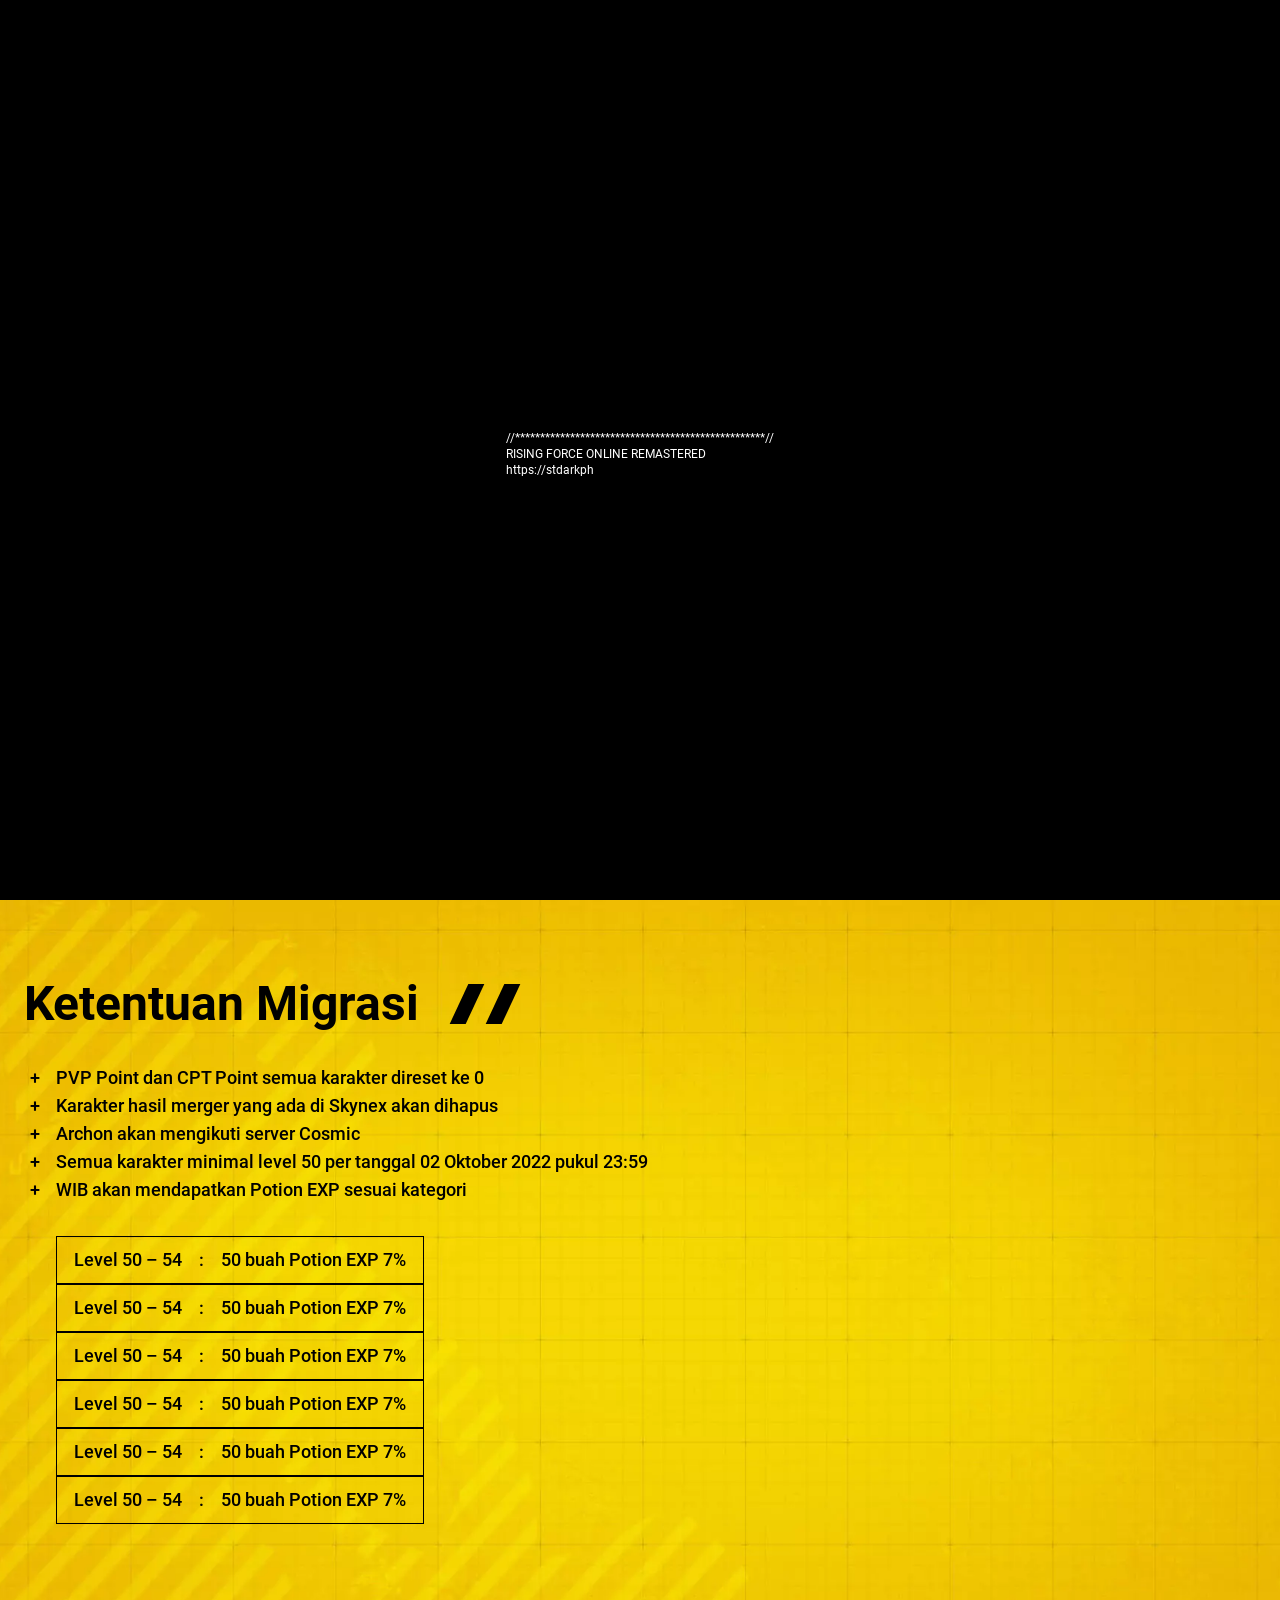
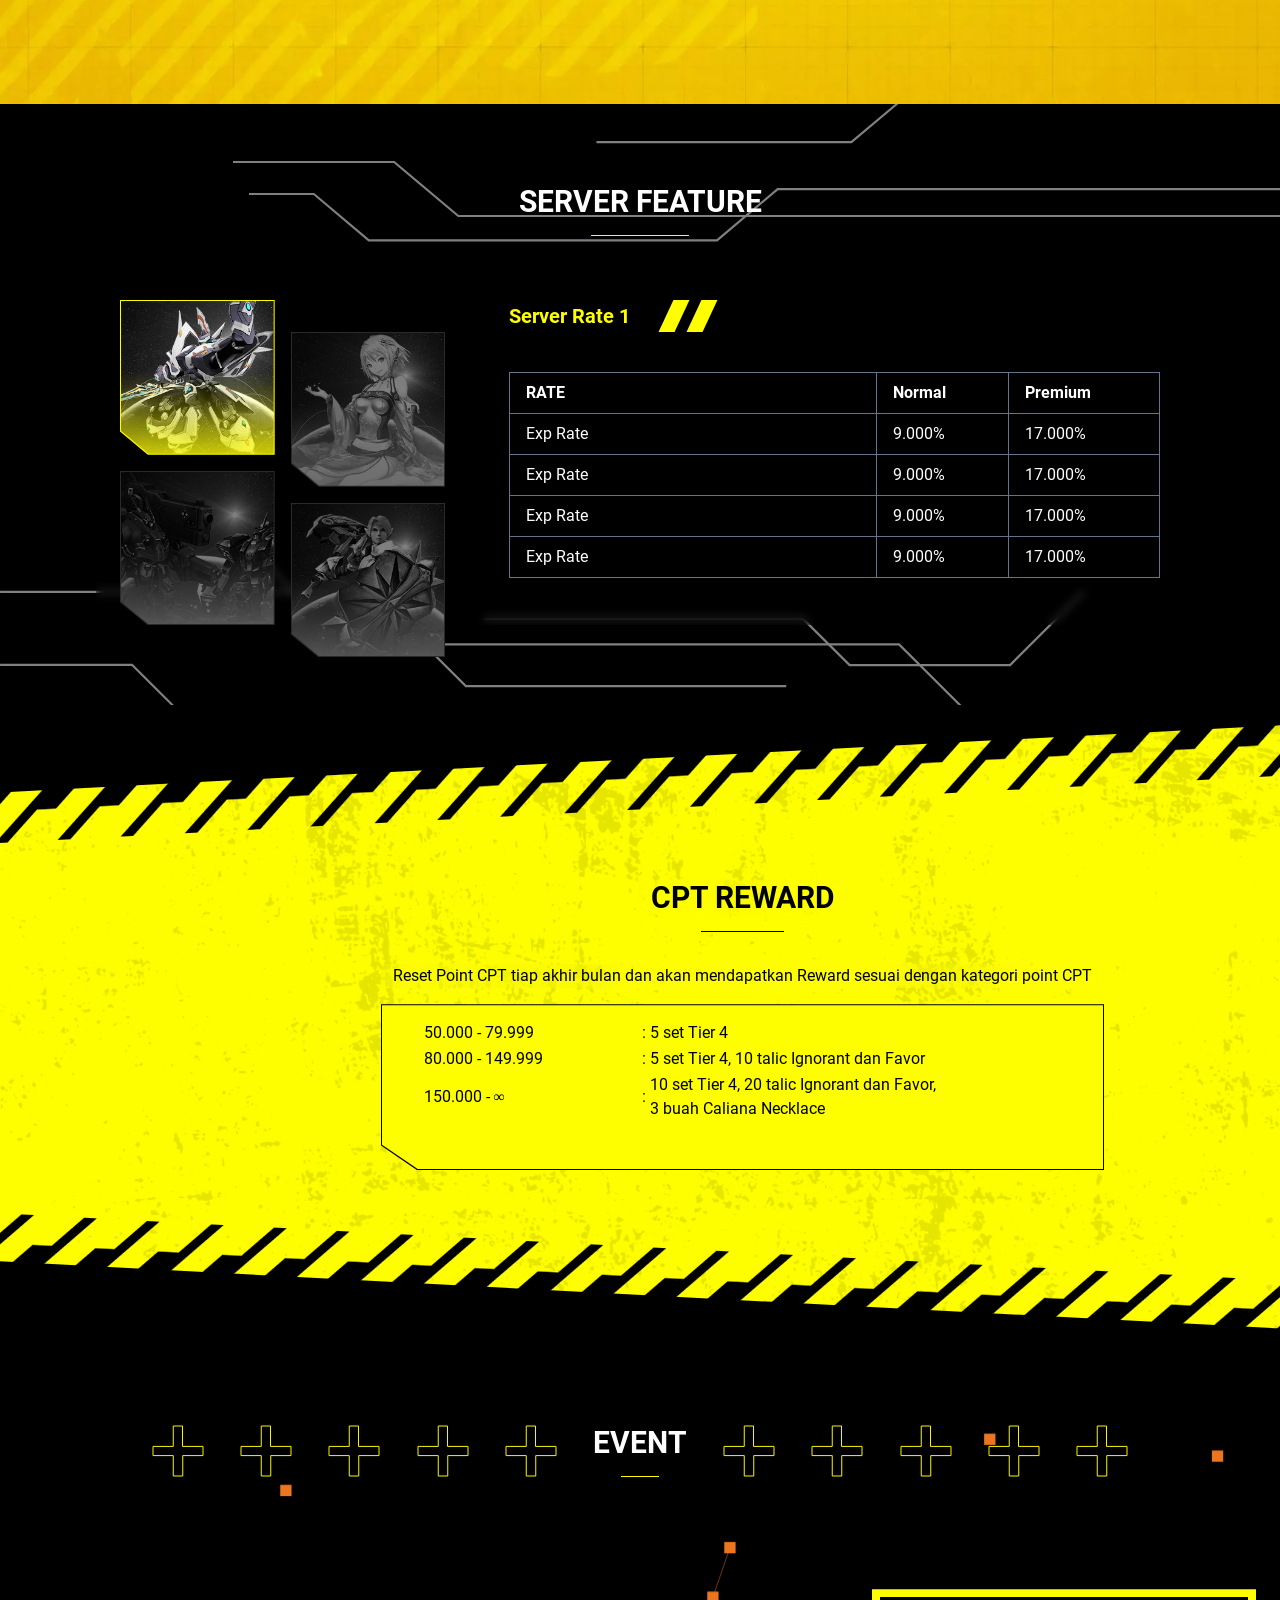
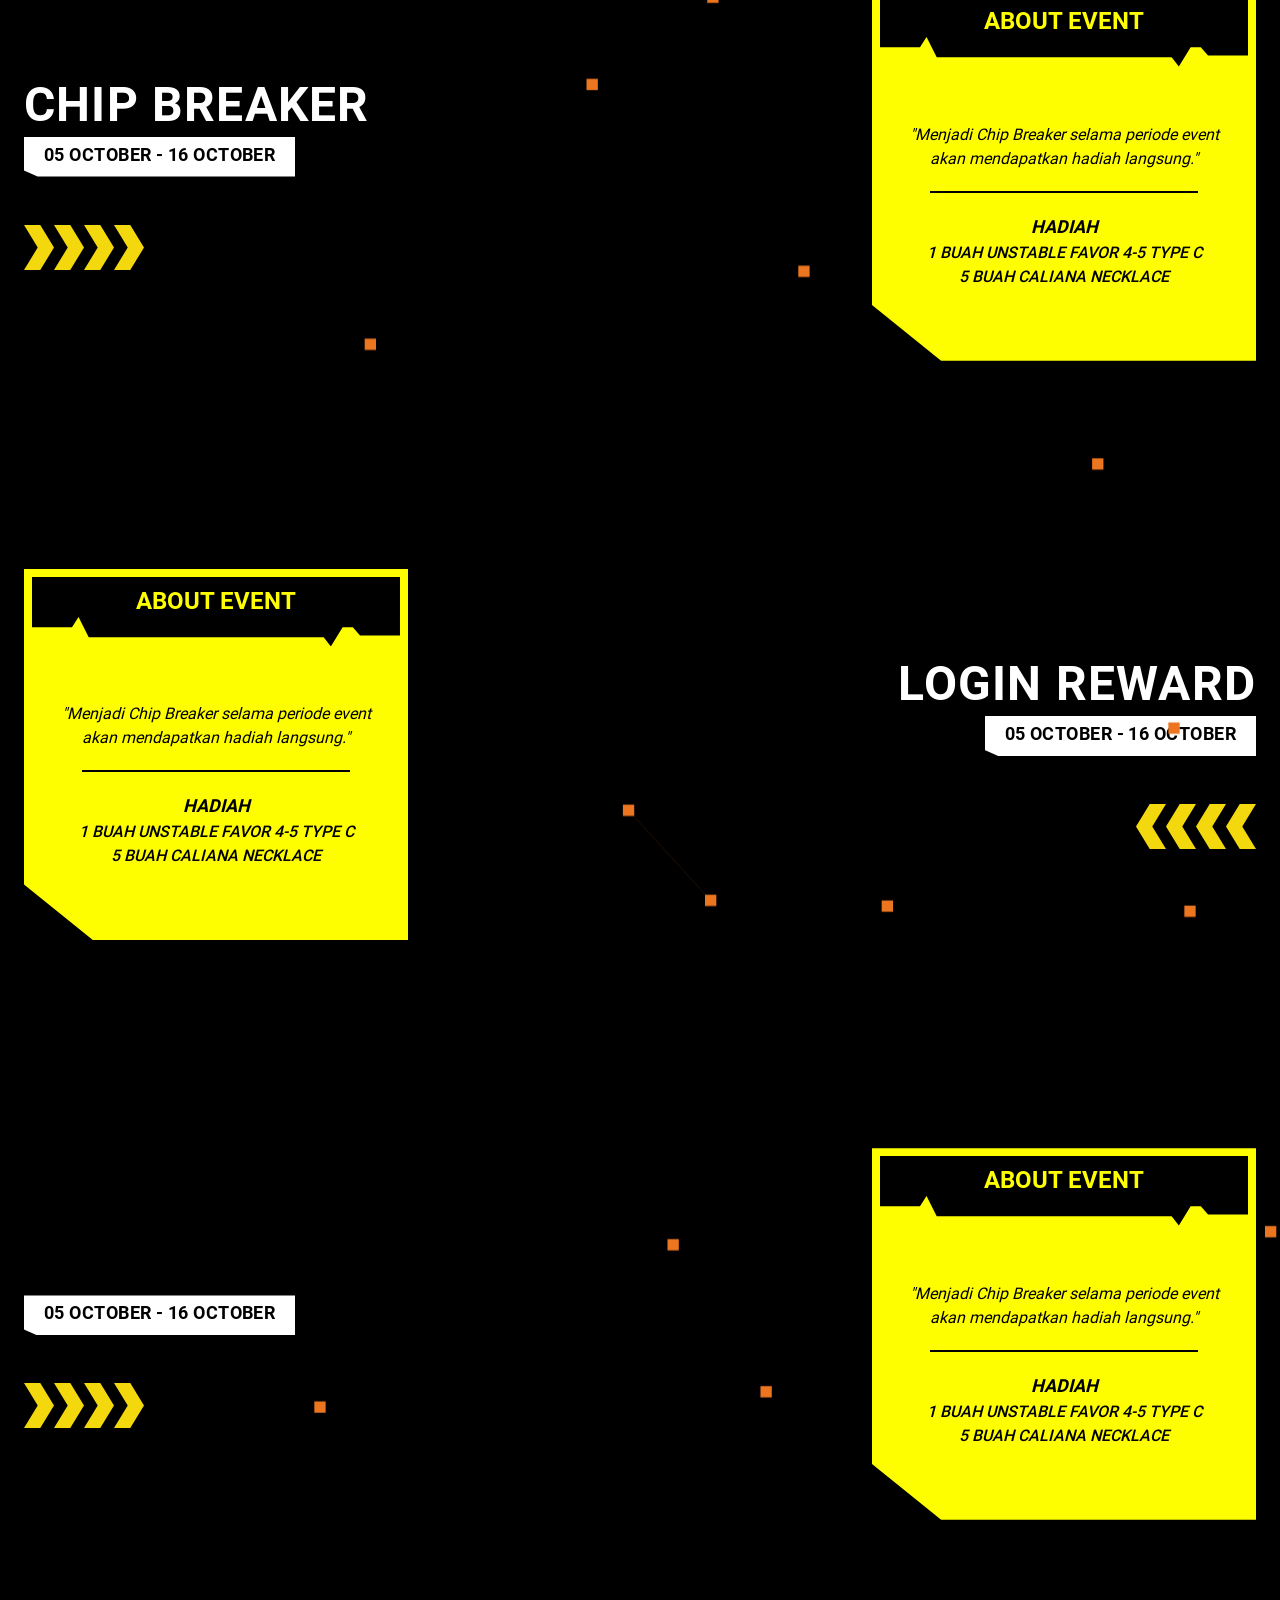
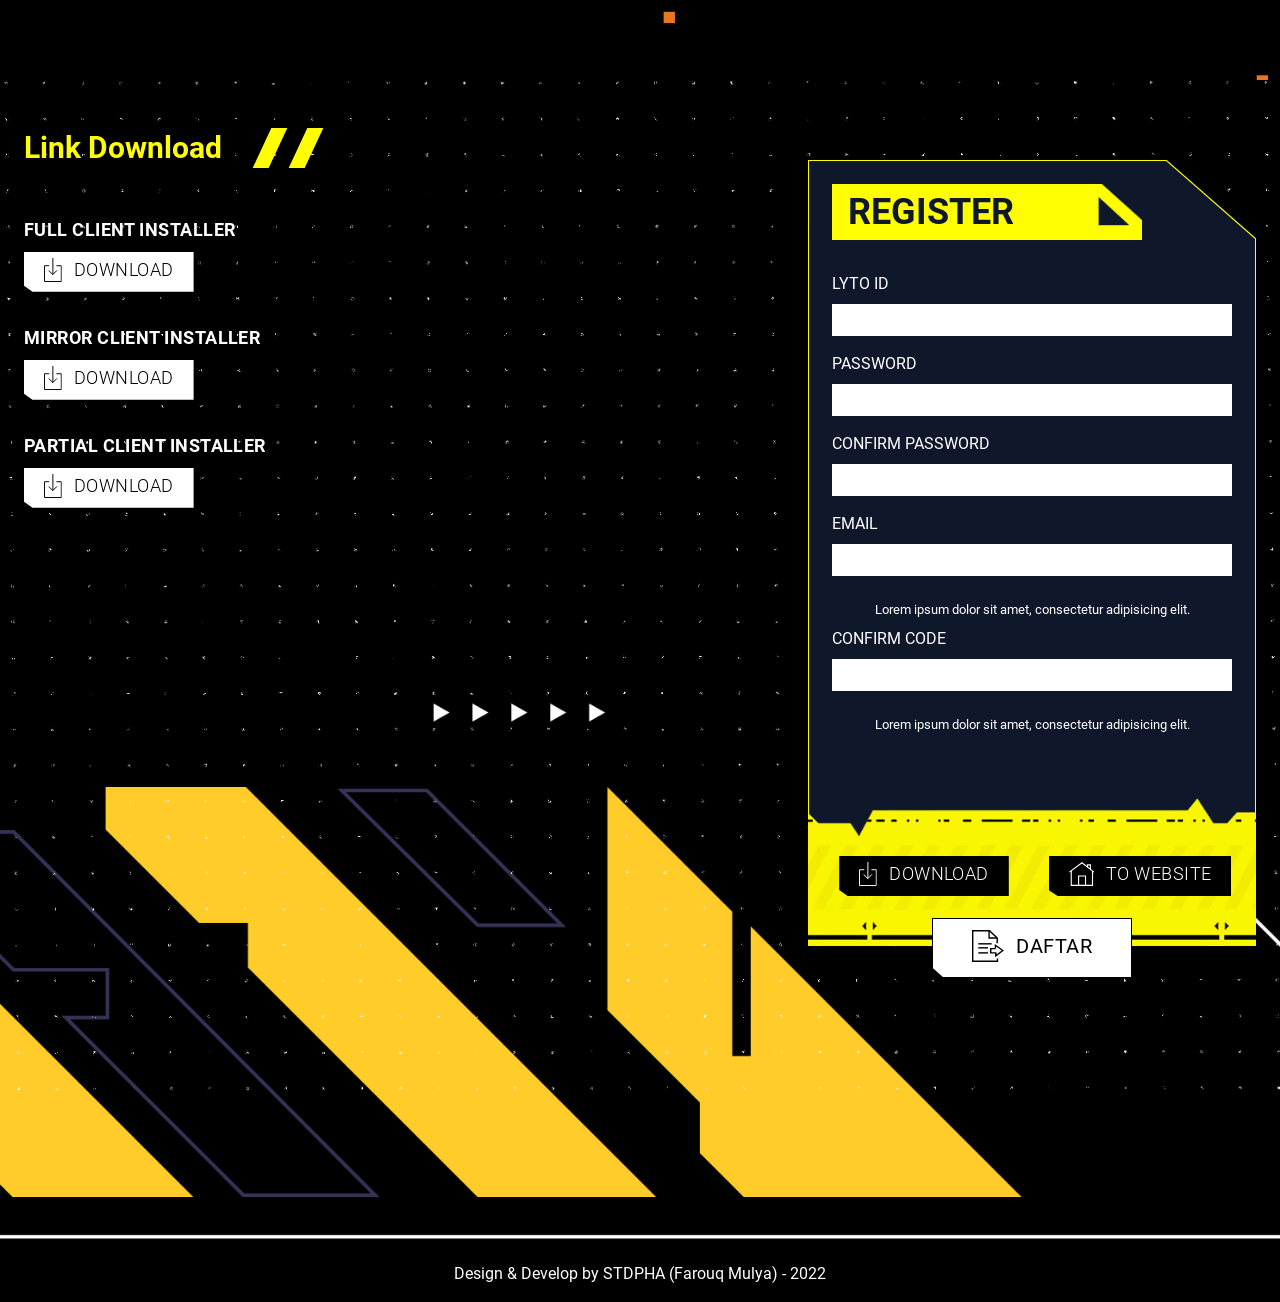
==== index.html @ 9f7b8199 "Initial commit" ====
<!DOCTYPE html><html  lang="en" class="scroll-smooth" style="--theme: #fefe00"><head><meta charset="utf-8">
<meta name="viewport" content="width=device-width, initial-scale=1">
<title>Display RF Remastered - Migrasi Server</title>
<meta name="description" content="RF Remastered adalah Game PC MMORPG legendaris RF Online berlisensi resmi dengan konten terbaru dan lengkap. Keseruan perang 3 bangsa dengan konsep teknologi modern dan futuristik.">
<meta name="keywords" content="Rising Force, RF Online, RF Online Official, RF Online Indonesia, RF Remastered, Free2Play, Free To Play, PVP, MMORPG, MMO, RPG, Game Indonesia, Game Online, Game Online Indonesia, Online game, Fantasy MMORPG, Game gratis, Game seru, Action Fantasy, Role-Playing Game, massively multiplayer online roleplaying game, Game PC Indonesia, PC Game, Game legendaris, Game Nostalgia, Game Gratis, video game, Official server, chip war, accretia, bellato, cora, Lyto, Lytogame">
<meta name="author" content="farouqsimabua">
<meta name="robots" content="index, follow">
<meta property="og:title" content="Display RF Remastered - Migrasi Server">
<meta property="og:description" content="RF Remastered adalah Game PC MMORPG legendaris RF Online berlisensi resmi dengan konten terbaru dan lengkap. Keseruan perang 3 bangsa dengan konsep teknologi modern dan futuristik.">
<meta property="og:image" content="/preview.webp">
<meta property="og:url" content="https://stdarkpha.github.io/">
<meta property="og:type" content="website">
<meta property="og:site:name" content="Display RF Remastered - Migrasi Server">
<meta name="twitter:card" content="summary">
<meta name="twitter:site" content="@farouqsimabua">
<meta name="twitter:creator" content="@farouqsimabua">
<meta name="twitter:title" content="Display RF Remastered - Migrasi Server">
<meta name="twitter:description" content="RF Remastered adalah Game PC MMORPG legendaris RF Online berlisensi resmi dengan konten terbaru dan lengkap. Keseruan perang 3 bangsa dengan konsep teknologi modern dan futuristik.">
<meta name="twitter:image" content="/preview.webp">
<link rel="stylesheet" href="/_nuxt/entry.CrA6kh6h.css">
<link rel="stylesheet" href="/_nuxt/swiper-vue.Bs3d9ZnH.css">
<link rel="modulepreload" as="script" crossorigin href="/_nuxt/B7G1RFPl.js">
<link rel="modulepreload" as="script" crossorigin href="/_nuxt/BvtpH4Ba.js">
<link rel="prefetch" as="script" crossorigin href="/_nuxt/WQcwRRAa.js">
<link rel="prefetch" as="script" crossorigin href="/_nuxt/CmkHg-S7.js">
<link rel="prefetch" as="script" crossorigin href="/_nuxt/DVPByApA.js">
<link rel="prefetch" as="style" href="/_nuxt/error-404.EzKNKnTL.css">
<link rel="prefetch" as="script" crossorigin href="/_nuxt/BAzejqF6.js">
<link rel="prefetch" as="script" crossorigin href="/_nuxt/D4pOwsJn.js">
<link rel="prefetch" as="style" href="/_nuxt/error-500.BOCRP2Ph.css">
<link rel="prefetch" as="script" crossorigin href="/_nuxt/BMh4frvu.js">
<script type="module" src="/_nuxt/B7G1RFPl.js" crossorigin></script>
<script id="unhead:payload" type="application/json">{"title":"Display RF Remastered - Migrasi Server"}</script></head><body  class="font-sans bg-black text-white scrollbar-thin scrollbar-thumb-black scrollbar-track-theme"><div id="__nuxt"></div><div id="teleports"></div><script type="application/json" id="__NUXT_DATA__" data-ssr="false">[{"_errors":1,"serverRendered":2,"data":3,"state":4,"once":5},{},false,{},{},["Set"]]</script>
<script>window.__NUXT__={};window.__NUXT__.config={public:{particles:{mode:"full",lazy:true},aos:{duration:1000}},app:{baseURL:"/",buildAssetsDir:"/_nuxt/",cdnURL:""}}</script></body></html>
---- _nuxt/error-404.EzKNKnTL.css ----
.spotlight[data-v-357349d0]{background:linear-gradient(45deg,#00dc82,#36e4da 50%,#0047e1);bottom:-30vh;filter:blur(20vh);height:40vh}.gradient-border[data-v-357349d0]{-webkit-backdrop-filter:blur(10px);backdrop-filter:blur(10px);border-radius:.5rem;position:relative}@media (prefers-color-scheme:light){.gradient-border[data-v-357349d0]{background-color:#ffffff4d}.gradient-border[data-v-357349d0]:before{background:linear-gradient(90deg,#e2e2e2,#e2e2e2 25%,#00dc82,#36e4da 75%,#0047e1)}}@media (prefers-color-scheme:dark){.gradient-border[data-v-357349d0]{background-color:#1414144d}.gradient-border[data-v-357349d0]:before{background:linear-gradient(90deg,#303030,#303030 25%,#00dc82,#36e4da 75%,#0047e1)}}.gradient-border[data-v-357349d0]:before{background-size:400% auto;border-radius:.5rem;bottom:0;content:"";left:0;-webkit-mask:linear-gradient(#fff 0 0) content-box,linear-gradient(#fff 0 0);mask:linear-gradient(#fff 0 0) content-box,linear-gradient(#fff 0 0);-webkit-mask-composite:xor;mask-composite:exclude;opacity:.5;padding:2px;position:absolute;right:0;top:0;transition:background-position .3s ease-in-out,opacity .2s ease-in-out;width:100%}.gradient-border[data-v-357349d0]:hover:before{background-position:-50% 0;opacity:1}.fixed[data-v-357349d0]{position:fixed}.left-0[data-v-357349d0]{left:0}.right-0[data-v-357349d0]{right:0}.z-10[data-v-357349d0]{z-index:10}.z-20[data-v-357349d0]{z-index:20}.grid[data-v-357349d0]{display:grid}.mb-16[data-v-357349d0]{margin-bottom:4rem}.mb-8[data-v-357349d0]{margin-bottom:2rem}.max-w-520px[data-v-357349d0]{max-width:520px}.min-h-screen[data-v-357349d0]{min-height:100vh}.w-full[data-v-357349d0]{width:100%}.flex[data-v-357349d0]{display:flex}.cursor-pointer[data-v-357349d0]{cursor:pointer}.place-content-center[data-v-357349d0]{place-content:center}.items-center[data-v-357349d0]{align-items:center}.justify-center[data-v-357349d0]{justify-content:center}.overflow-hidden[data-v-357349d0]{overflow:hidden}.bg-white[data-v-357349d0]{--un-bg-opacity:1;background-color:rgb(255 255 255/var(--un-bg-opacity))}.px-4[data-v-357349d0]{padding-left:1rem;padding-right:1rem}.px-8[data-v-357349d0]{padding-left:2rem;padding-right:2rem}.py-2[data-v-357349d0]{padding-bottom:.5rem;padding-top:.5rem}.text-center[data-v-357349d0]{text-align:center}.text-8xl[data-v-357349d0]{font-size:6rem;line-height:1}.text-xl[data-v-357349d0]{font-size:1.25rem;line-height:1.75rem}.text-black[data-v-357349d0]{--un-text-opacity:1;color:rgb(0 0 0/var(--un-text-opacity))}.font-light[data-v-357349d0]{font-weight:300}.font-medium[data-v-357349d0]{font-weight:500}.leading-tight[data-v-357349d0]{line-height:1.25}.font-sans[data-v-357349d0]{font-family:ui-sans-serif,system-ui,-apple-system,BlinkMacSystemFont,Segoe UI,Roboto,Helvetica Neue,Arial,Noto Sans,sans-serif,Apple Color Emoji,Segoe UI Emoji,Segoe UI Symbol,Noto Color Emoji}.antialiased[data-v-357349d0]{-webkit-font-smoothing:antialiased;-moz-osx-font-smoothing:grayscale}@media (prefers-color-scheme:dark){.dark\:bg-black[data-v-357349d0]{--un-bg-opacity:1;background-color:rgb(0 0 0/var(--un-bg-opacity))}.dark\:text-white[data-v-357349d0]{--un-text-opacity:1;color:rgb(255 255 255/var(--un-text-opacity))}}@media (min-width:640px){.sm\:px-0[data-v-357349d0]{padding-left:0;padding-right:0}.sm\:px-6[data-v-357349d0]{padding-left:1.5rem;padding-right:1.5rem}.sm\:py-3[data-v-357349d0]{padding-bottom:.75rem;padding-top:.75rem}.sm\:text-4xl[data-v-357349d0]{font-size:2.25rem;line-height:2.5rem}.sm\:text-xl[data-v-357349d0]{font-size:1.25rem;line-height:1.75rem}}
---- _nuxt/error-500.BOCRP2Ph.css ----
.spotlight[data-v-1aa2c832]{background:linear-gradient(45deg,#00dc82,#36e4da 50%,#0047e1);filter:blur(20vh)}.fixed[data-v-1aa2c832]{position:fixed}.-bottom-1\/2[data-v-1aa2c832]{bottom:-50%}.left-0[data-v-1aa2c832]{left:0}.right-0[data-v-1aa2c832]{right:0}.grid[data-v-1aa2c832]{display:grid}.mb-16[data-v-1aa2c832]{margin-bottom:4rem}.mb-8[data-v-1aa2c832]{margin-bottom:2rem}.h-1\/2[data-v-1aa2c832]{height:50%}.max-w-520px[data-v-1aa2c832]{max-width:520px}.min-h-screen[data-v-1aa2c832]{min-height:100vh}.place-content-center[data-v-1aa2c832]{place-content:center}.overflow-hidden[data-v-1aa2c832]{overflow:hidden}.bg-white[data-v-1aa2c832]{--un-bg-opacity:1;background-color:rgb(255 255 255/var(--un-bg-opacity))}.px-8[data-v-1aa2c832]{padding-left:2rem;padding-right:2rem}.text-center[data-v-1aa2c832]{text-align:center}.text-8xl[data-v-1aa2c832]{font-size:6rem;line-height:1}.text-xl[data-v-1aa2c832]{font-size:1.25rem;line-height:1.75rem}.text-black[data-v-1aa2c832]{--un-text-opacity:1;color:rgb(0 0 0/var(--un-text-opacity))}.font-light[data-v-1aa2c832]{font-weight:300}.font-medium[data-v-1aa2c832]{font-weight:500}.leading-tight[data-v-1aa2c832]{line-height:1.25}.font-sans[data-v-1aa2c832]{font-family:ui-sans-serif,system-ui,-apple-system,BlinkMacSystemFont,Segoe UI,Roboto,Helvetica Neue,Arial,Noto Sans,sans-serif,Apple Color Emoji,Segoe UI Emoji,Segoe UI Symbol,Noto Color Emoji}.antialiased[data-v-1aa2c832]{-webkit-font-smoothing:antialiased;-moz-osx-font-smoothing:grayscale}@media (prefers-color-scheme:dark){.dark\:bg-black[data-v-1aa2c832]{--un-bg-opacity:1;background-color:rgb(0 0 0/var(--un-bg-opacity))}.dark\:text-white[data-v-1aa2c832]{--un-text-opacity:1;color:rgb(255 255 255/var(--un-text-opacity))}}@media (min-width:640px){.sm\:px-0[data-v-1aa2c832]{padding-left:0;padding-right:0}.sm\:text-4xl[data-v-1aa2c832]{font-size:2.25rem;line-height:2.5rem}}
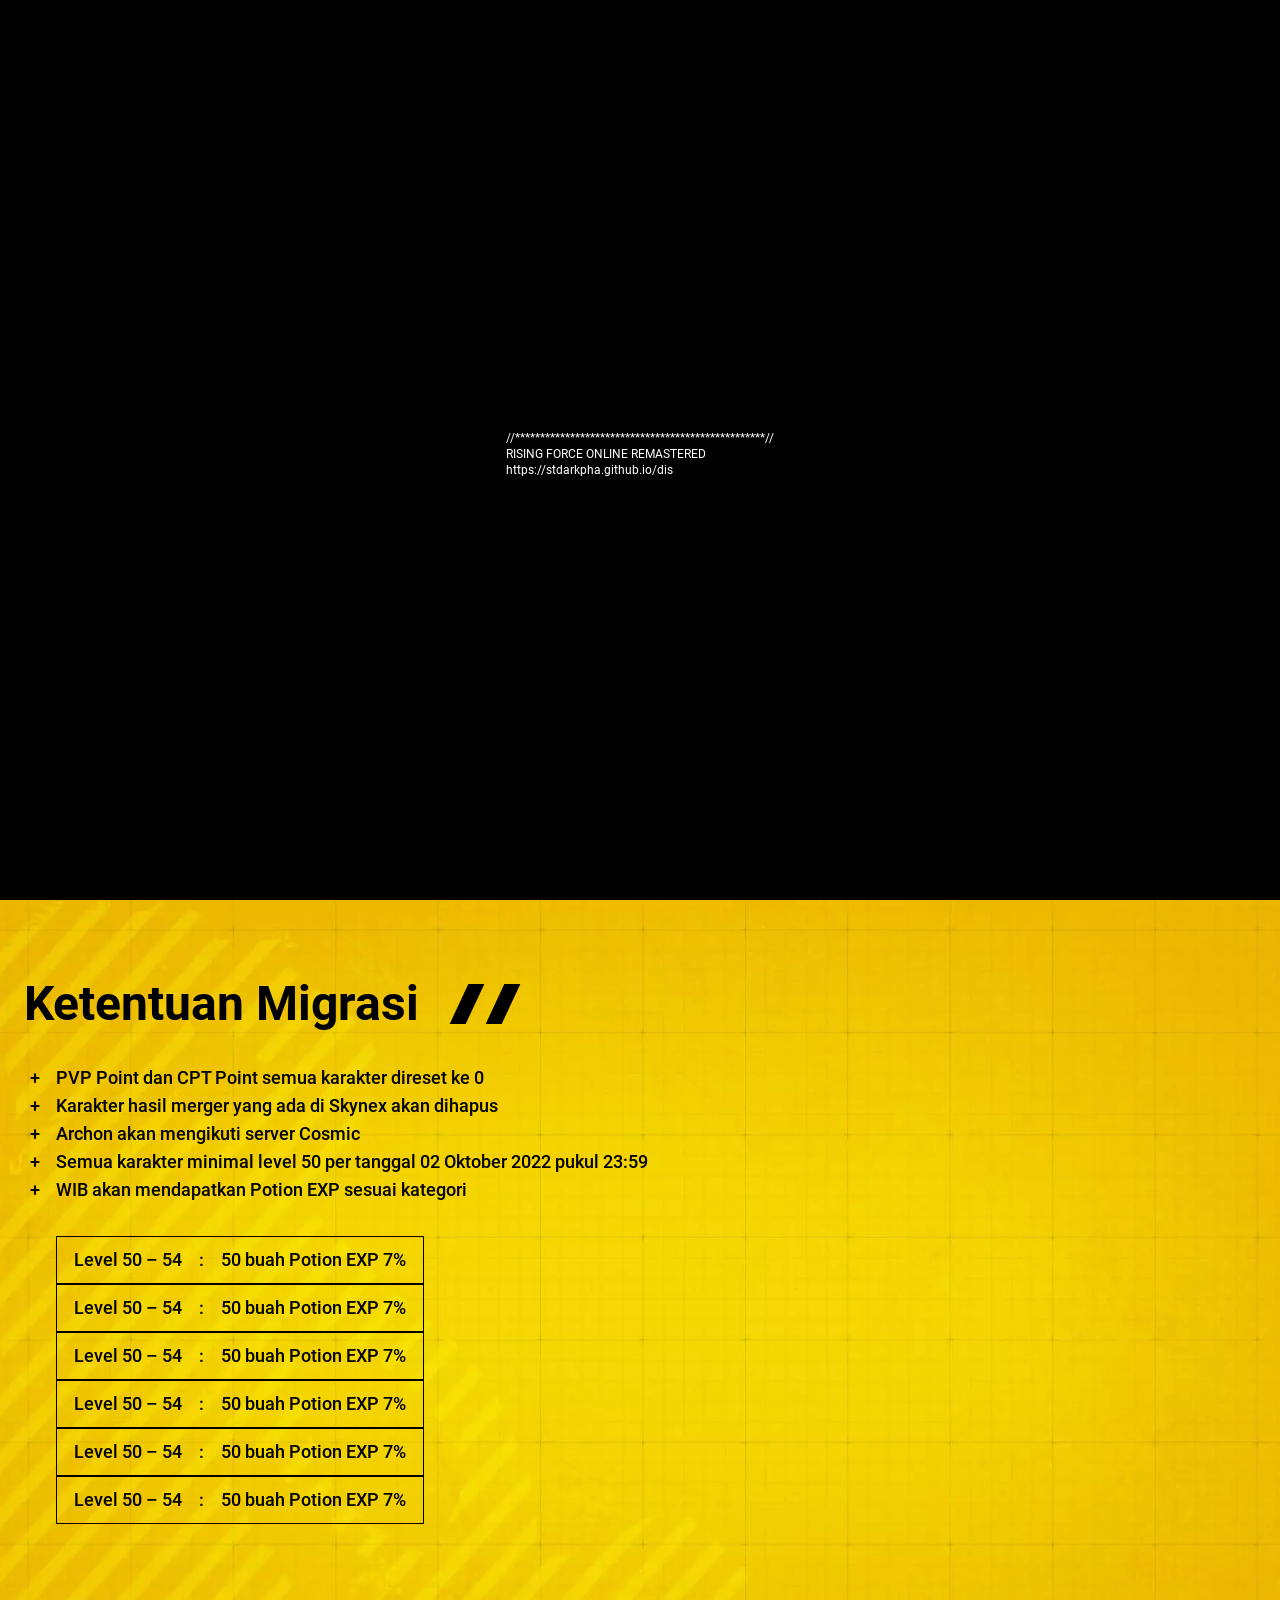
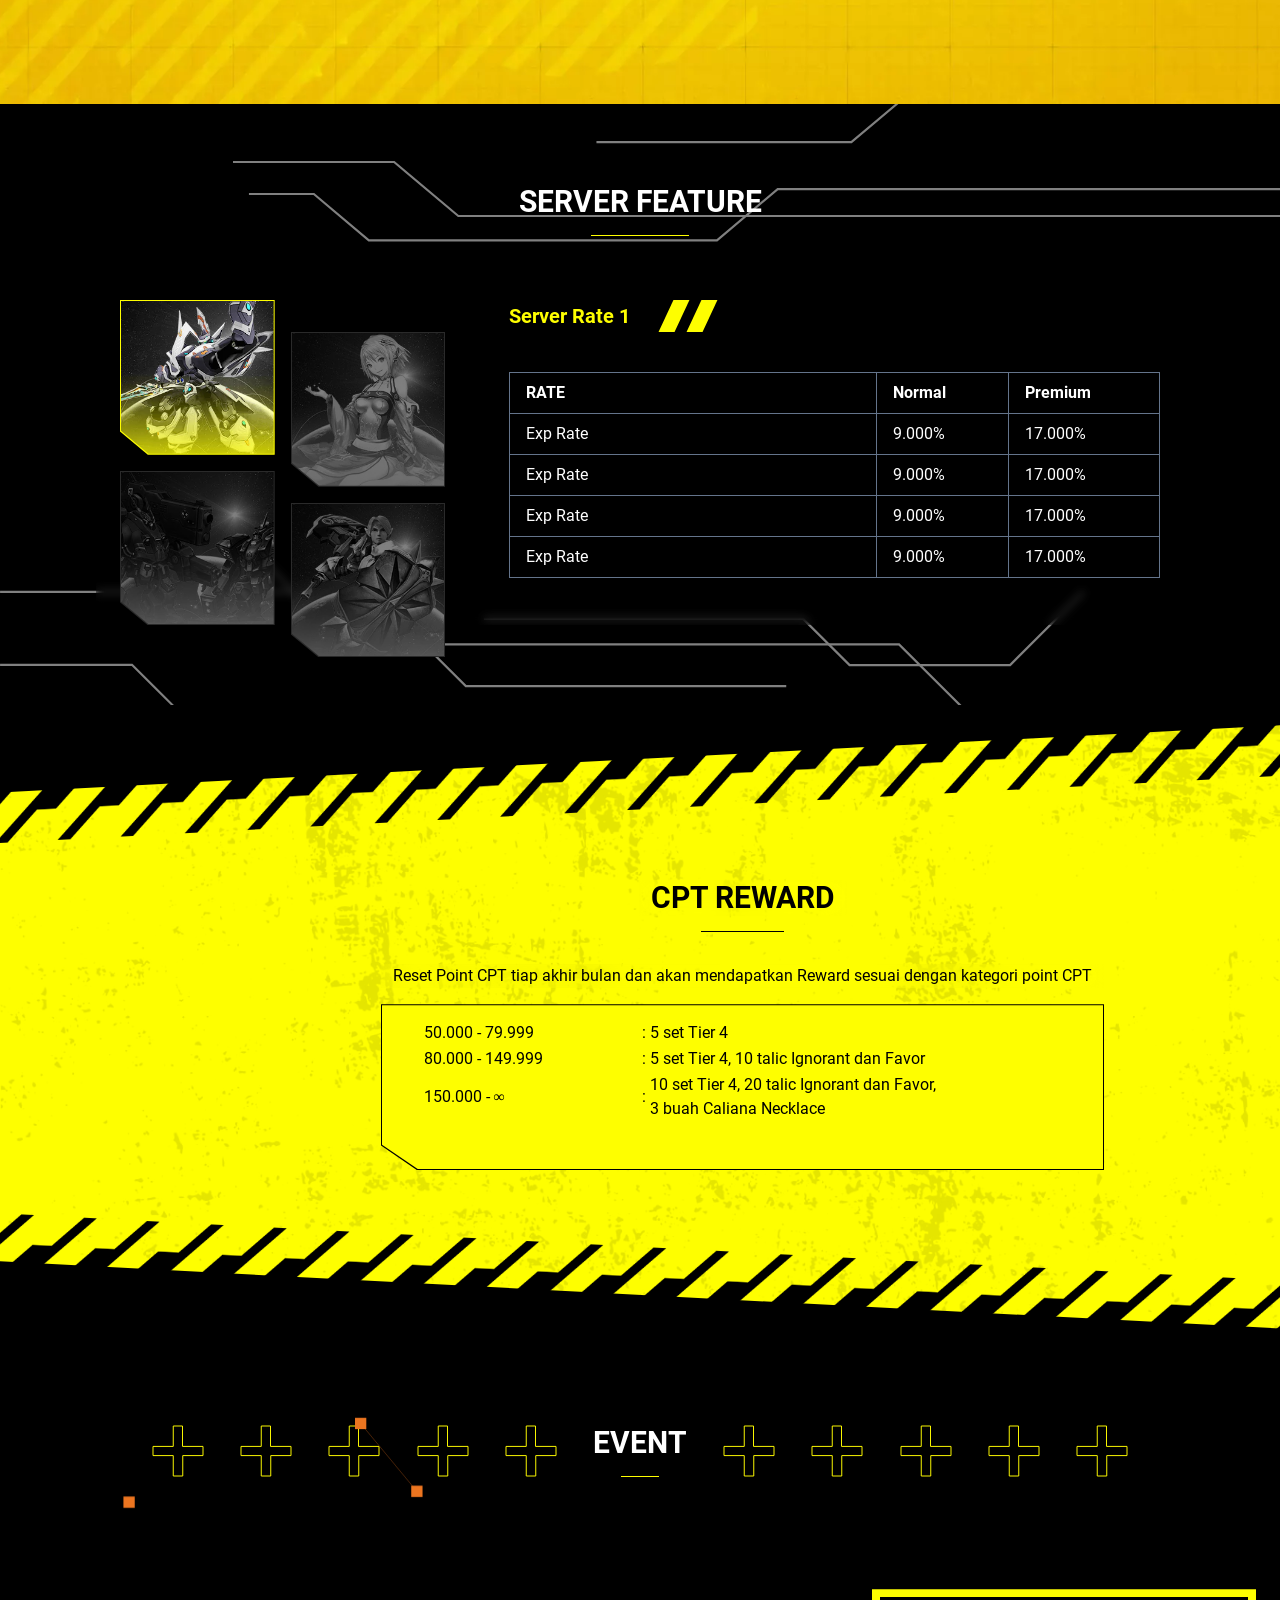
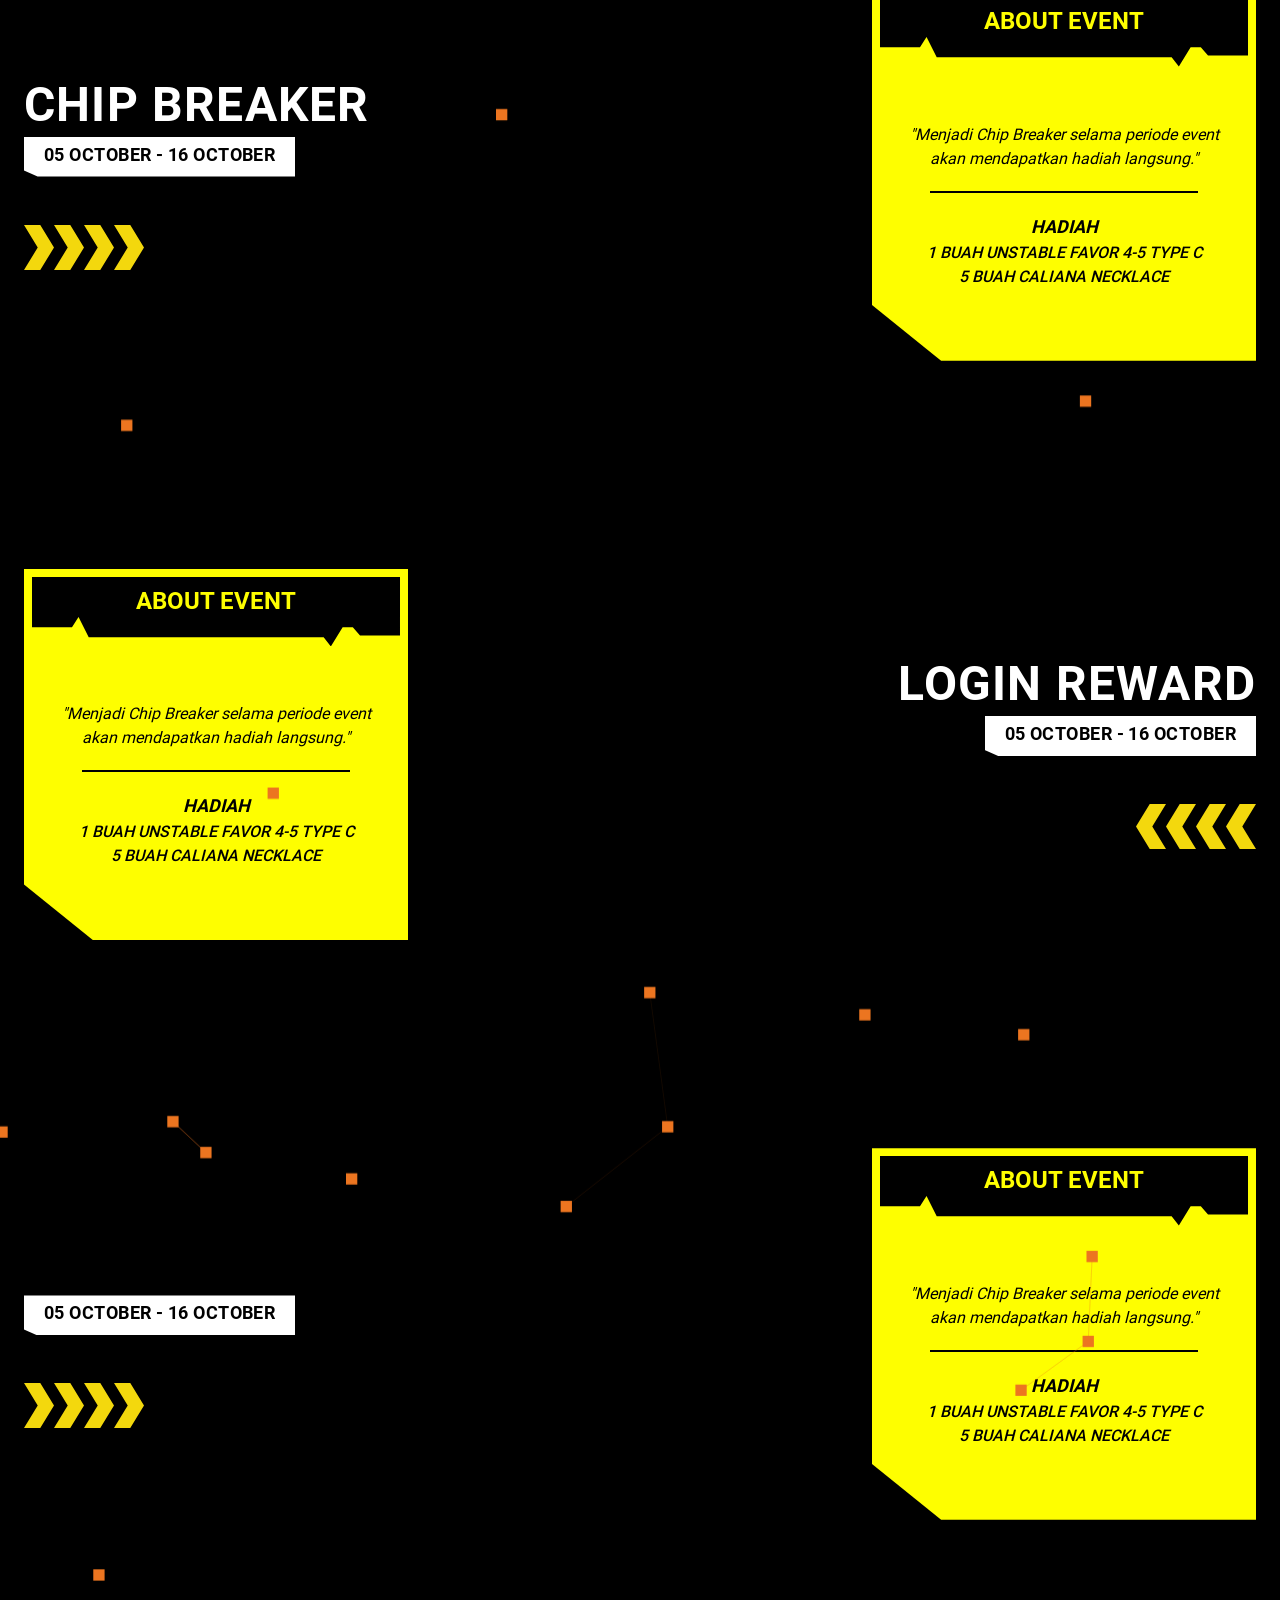
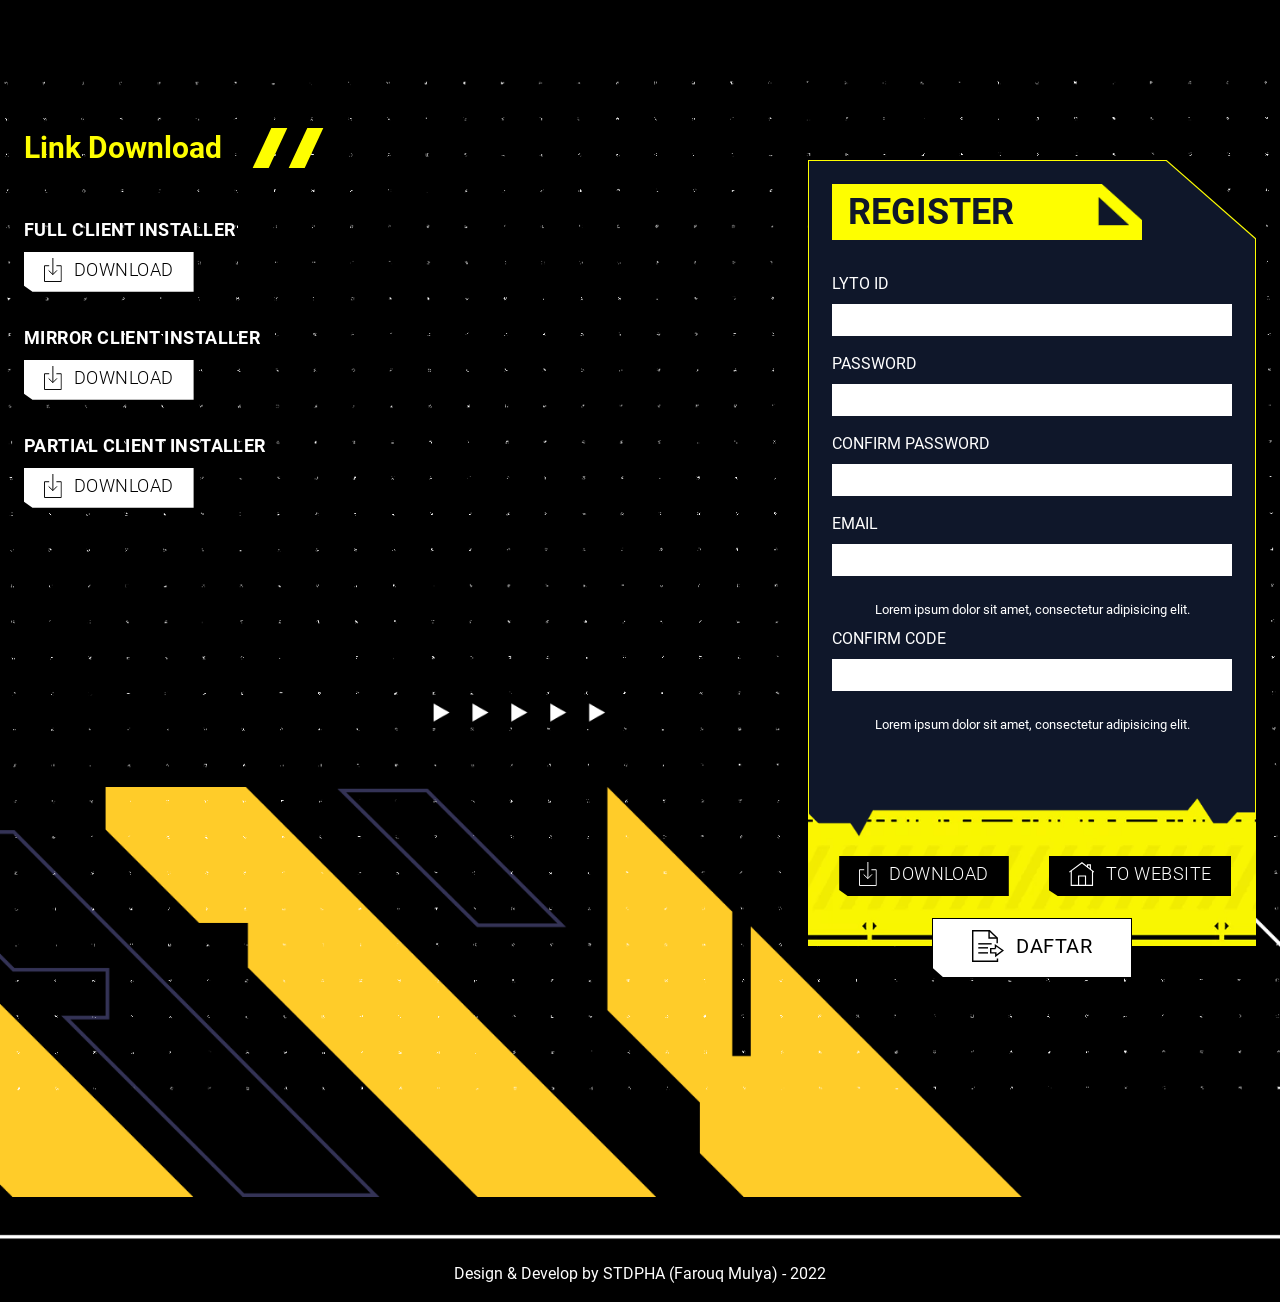
==== commit cf39d56b: "change path" ====
--- a/index.html
+++ b/index.html
@@ -1,34 +1,54 @@
-<!DOCTYPE html><html  lang="en" class="scroll-smooth" style="--theme: #fefe00"><head><meta charset="utf-8">
-<meta name="viewport" content="width=device-width, initial-scale=1">
-<title>Display RF Remastered - Migrasi Server</title>
-<meta name="description" content="RF Remastered adalah Game PC MMORPG legendaris RF Online berlisensi resmi dengan konten terbaru dan lengkap. Keseruan perang 3 bangsa dengan konsep teknologi modern dan futuristik.">
-<meta name="keywords" content="Rising Force, RF Online, RF Online Official, RF Online Indonesia, RF Remastered, Free2Play, Free To Play, PVP, MMORPG, MMO, RPG, Game Indonesia, Game Online, Game Online Indonesia, Online game, Fantasy MMORPG, Game gratis, Game seru, Action Fantasy, Role-Playing Game, massively multiplayer online roleplaying game, Game PC Indonesia, PC Game, Game legendaris, Game Nostalgia, Game Gratis, video game, Official server, chip war, accretia, bellato, cora, Lyto, Lytogame">
-<meta name="author" content="farouqsimabua">
-<meta name="robots" content="index, follow">
-<meta property="og:title" content="Display RF Remastered - Migrasi Server">
-<meta property="og:description" content="RF Remastered adalah Game PC MMORPG legendaris RF Online berlisensi resmi dengan konten terbaru dan lengkap. Keseruan perang 3 bangsa dengan konsep teknologi modern dan futuristik.">
-<meta property="og:image" content="/preview.webp">
-<meta property="og:url" content="https://stdarkpha.github.io/">
-<meta property="og:type" content="website">
-<meta property="og:site:name" content="Display RF Remastered - Migrasi Server">
-<meta name="twitter:card" content="summary">
-<meta name="twitter:site" content="@farouqsimabua">
-<meta name="twitter:creator" content="@farouqsimabua">
-<meta name="twitter:title" content="Display RF Remastered - Migrasi Server">
-<meta name="twitter:description" content="RF Remastered adalah Game PC MMORPG legendaris RF Online berlisensi resmi dengan konten terbaru dan lengkap. Keseruan perang 3 bangsa dengan konsep teknologi modern dan futuristik.">
-<meta name="twitter:image" content="/preview.webp">
-<link rel="stylesheet" href="/_nuxt/entry.CrA6kh6h.css">
-<link rel="stylesheet" href="/_nuxt/swiper-vue.Bs3d9ZnH.css">
-<link rel="modulepreload" as="script" crossorigin href="/_nuxt/B7G1RFPl.js">
-<link rel="modulepreload" as="script" crossorigin href="/_nuxt/BvtpH4Ba.js">
-<link rel="prefetch" as="script" crossorigin href="/_nuxt/WQcwRRAa.js">
-<link rel="prefetch" as="script" crossorigin href="/_nuxt/CmkHg-S7.js">
-<link rel="prefetch" as="script" crossorigin href="/_nuxt/DVPByApA.js">
-<link rel="prefetch" as="style" href="/_nuxt/error-404.EzKNKnTL.css">
-<link rel="prefetch" as="script" crossorigin href="/_nuxt/BAzejqF6.js">
-<link rel="prefetch" as="script" crossorigin href="/_nuxt/D4pOwsJn.js">
-<link rel="prefetch" as="style" href="/_nuxt/error-500.BOCRP2Ph.css">
-<link rel="prefetch" as="script" crossorigin href="/_nuxt/BMh4frvu.js">
-<script type="module" src="/_nuxt/B7G1RFPl.js" crossorigin></script>
-<script id="unhead:payload" type="application/json">{"title":"Display RF Remastered - Migrasi Server"}</script></head><body  class="font-sans bg-black text-white scrollbar-thin scrollbar-thumb-black scrollbar-track-theme"><div id="__nuxt"></div><div id="teleports"></div><script type="application/json" id="__NUXT_DATA__" data-ssr="false">[{"_errors":1,"serverRendered":2,"data":3,"state":4,"once":5},{},false,{},{},["Set"]]</script>
-<script>window.__NUXT__={};window.__NUXT__.config={public:{particles:{mode:"full",lazy:true},aos:{duration:1000}},app:{baseURL:"/",buildAssetsDir:"/_nuxt/",cdnURL:""}}</script></body></html>+<!DOCTYPE html>
+<html lang="en" class="scroll-smooth" style="--theme: #fefe00">
+   <head>
+      <meta charset="utf-8" />
+      <meta name="viewport" content="width=device-width, initial-scale=1" />
+      <title>Display RF Remastered - Migrasi Server</title>
+      <meta name="description" content="RF Remastered adalah Game PC MMORPG legendaris RF Online berlisensi resmi dengan konten terbaru dan lengkap. Keseruan perang 3 bangsa dengan konsep teknologi modern dan futuristik." />
+      <meta
+         name="keywords"
+         content="Rising Force, RF Online, RF Online Official, RF Online Indonesia, RF Remastered, Free2Play, Free To Play, PVP, MMORPG, MMO, RPG, Game Indonesia, Game Online, Game Online Indonesia, Online game, Fantasy MMORPG, Game gratis, Game seru, Action Fantasy, Role-Playing Game, massively multiplayer online roleplaying game, Game PC Indonesia, PC Game, Game legendaris, Game Nostalgia, Game Gratis, video game, Official server, chip war, accretia, bellato, cora, Lyto, Lytogame"
+      />
+      <meta name="author" content="farouqsimabua" />
+      <meta name="robots" content="index, follow" />
+      <meta property="og:title" content="Display RF Remastered - Migrasi Server" />
+      <meta property="og:description" content="RF Remastered adalah Game PC MMORPG legendaris RF Online berlisensi resmi dengan konten terbaru dan lengkap. Keseruan perang 3 bangsa dengan konsep teknologi modern dan futuristik." />
+      <meta property="og:image" content="preview.webp" />
+      <meta property="og:url" content="https://stdarkpha.github.io/" />
+      <meta property="og:type" content="website" />
+      <meta property="og:site:name" content="Display RF Remastered - Migrasi Server" />
+      <meta name="twitter:card" content="summary" />
+      <meta name="twitter:site" content="@farouqsimabua" />
+      <meta name="twitter:creator" content="@farouqsimabua" />
+      <meta name="twitter:title" content="Display RF Remastered - Migrasi Server" />
+      <meta name="twitter:description" content="RF Remastered adalah Game PC MMORPG legendaris RF Online berlisensi resmi dengan konten terbaru dan lengkap. Keseruan perang 3 bangsa dengan konsep teknologi modern dan futuristik." />
+      <meta name="twitter:image" content="preview.webp" />
+      <link rel="stylesheet" href="_nuxt/entry.CrA6kh6h.css" />
+      <link rel="stylesheet" href="_nuxt/swiper-vue.Bs3d9ZnH.css" />
+      <link rel="modulepreload" as="script" crossorigin href="_nuxt/B7G1RFPl.js" />
+      <link rel="modulepreload" as="script" crossorigin href="_nuxt/BvtpH4Ba.js" />
+      <link rel="prefetch" as="script" crossorigin href="_nuxt/WQcwRRAa.js" />
+      <link rel="prefetch" as="script" crossorigin href="_nuxt/CmkHg-S7.js" />
+      <link rel="prefetch" as="script" crossorigin href="_nuxt/DVPByApA.js" />
+      <link rel="prefetch" as="style" href="_nuxt/error-404.EzKNKnTL.css" />
+      <link rel="prefetch" as="script" crossorigin href="_nuxt/BAzejqF6.js" />
+      <link rel="prefetch" as="script" crossorigin href="_nuxt/D4pOwsJn.js" />
+      <link rel="prefetch" as="style" href="_nuxt/error-500.BOCRP2Ph.css" />
+      <link rel="prefetch" as="script" crossorigin href="_nuxt/BMh4frvu.js" />
+      <script type="module" src="_nuxt/B7G1RFPl.js" crossorigin></script>
+      <script id="unhead:payload" type="application/json">
+         { "title": "Display RF Remastered - Migrasi Server" }
+      </script>
+   </head>
+   <body class="font-sans bg-black text-white scrollbar-thin scrollbar-thumb-black scrollbar-track-theme">
+      <div id="__nuxt"></div>
+      <div id="teleports"></div>
+      <script type="application/json" id="__NUXT_DATA__" data-ssr="false">
+         [{ "_errors": 1, "serverRendered": 2, "data": 3, "state": 4, "once": 5 }, {}, false, {}, {}, ["Set"]]
+      </script>
+      <script>
+         window.__NUXT__ = {};
+         window.__NUXT__.config = { public: { particles: { mode: "full", lazy: true }, aos: { duration: 1000 } }, app: { baseURL: "/", buildAssetsDir: "_nuxt/", cdnURL: "" } };
+      </script>
+   </body>
+</html>
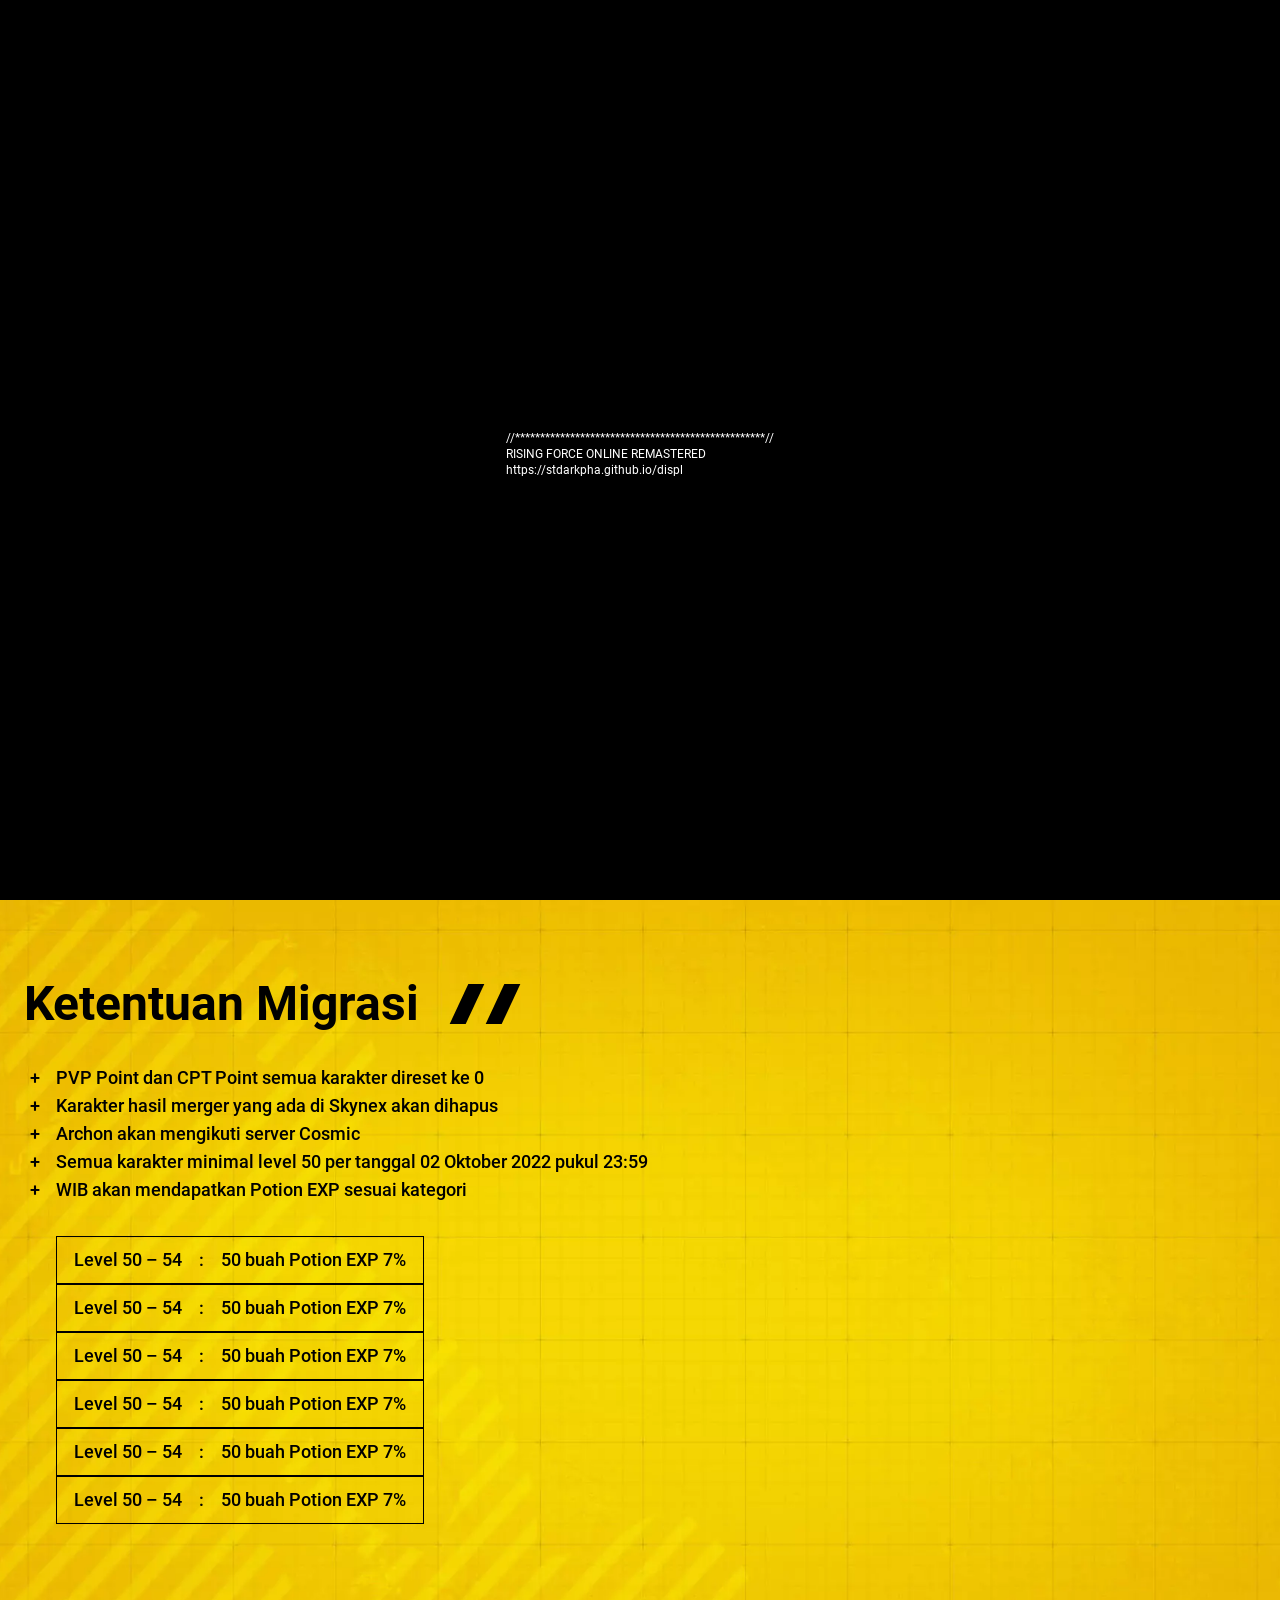
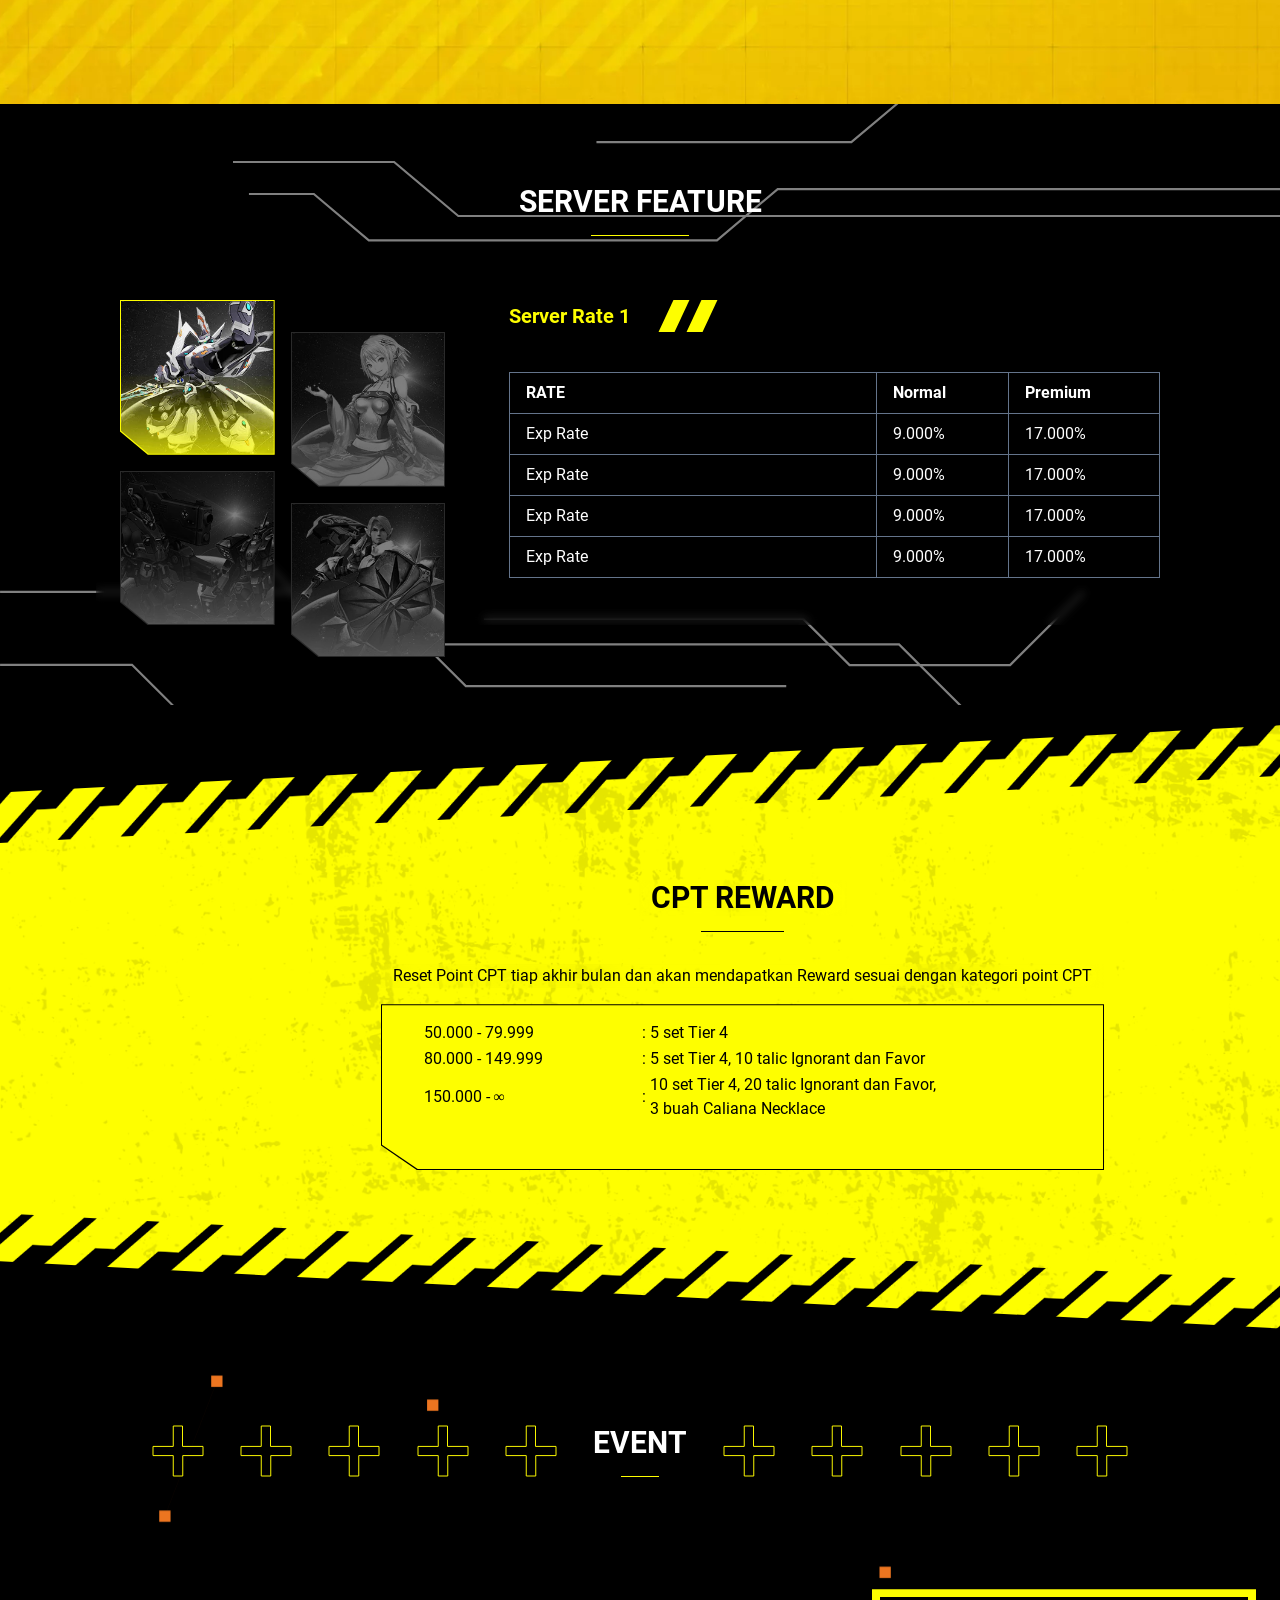
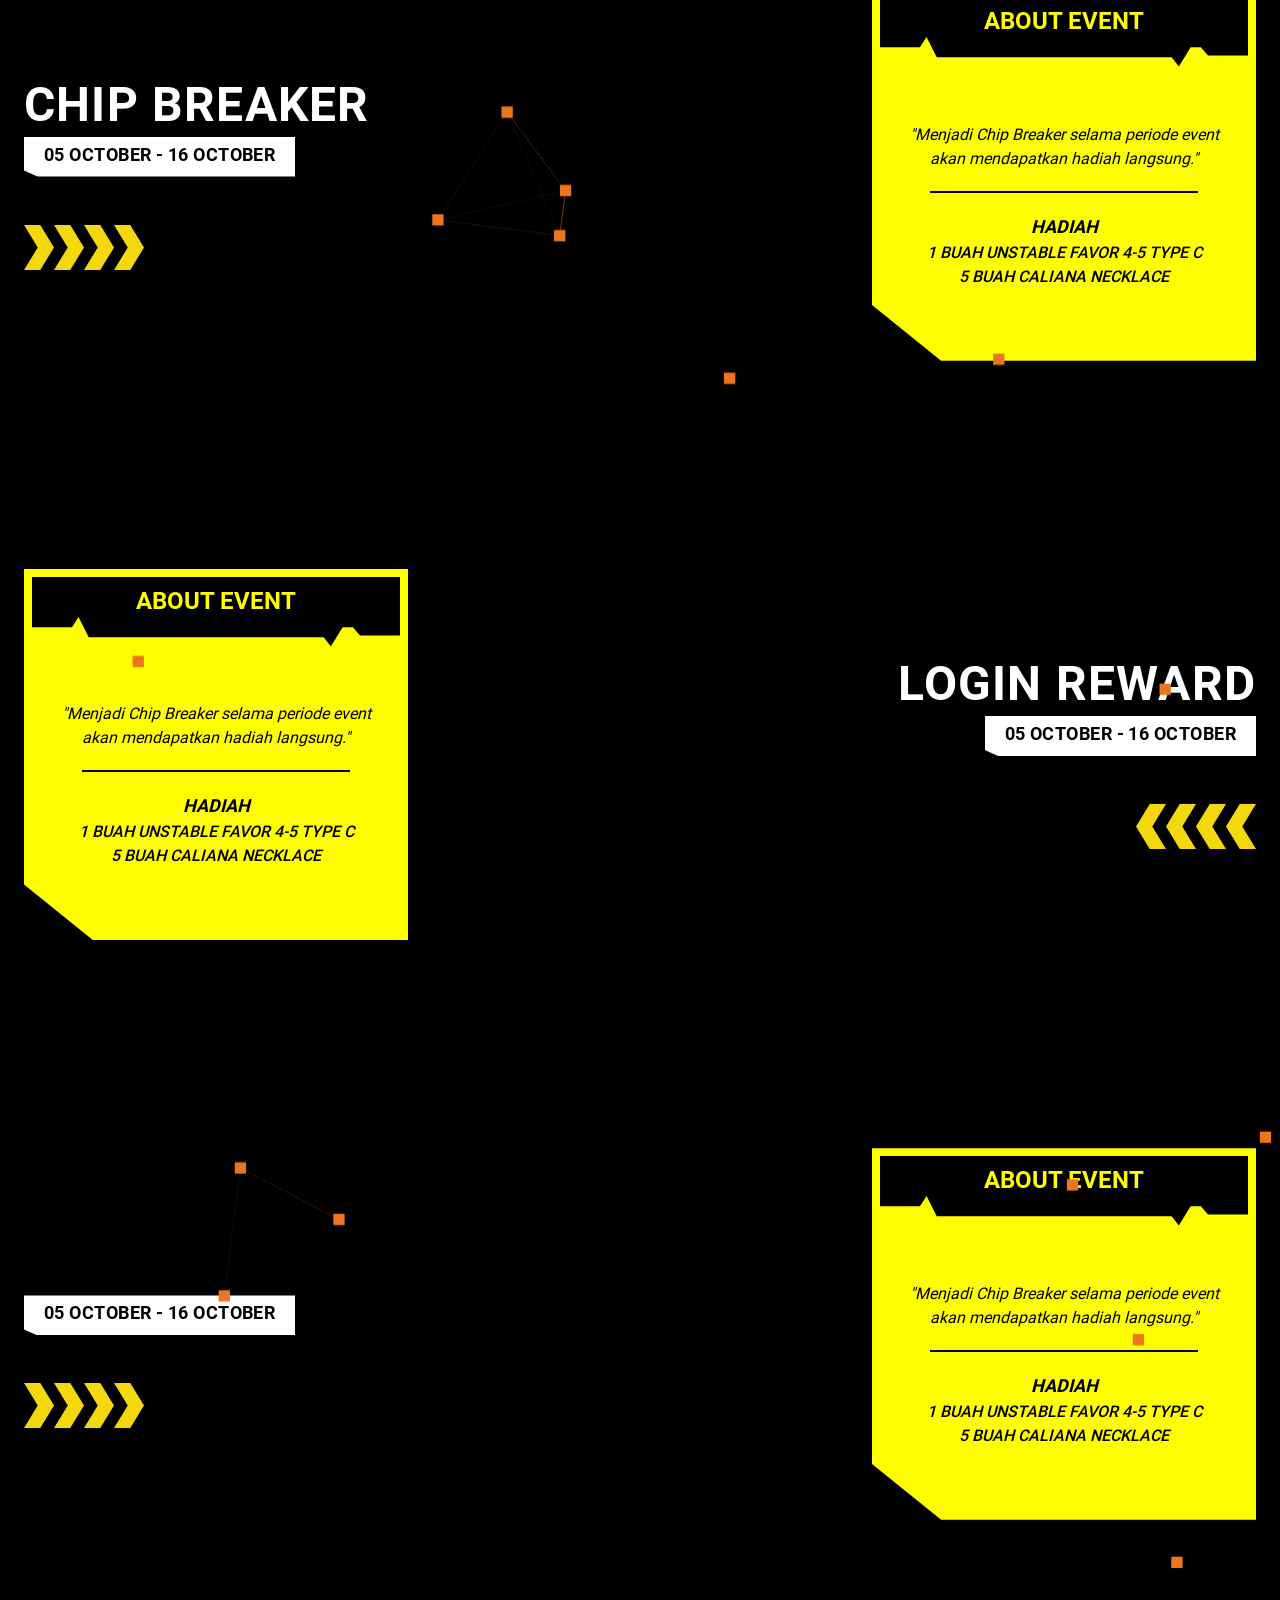
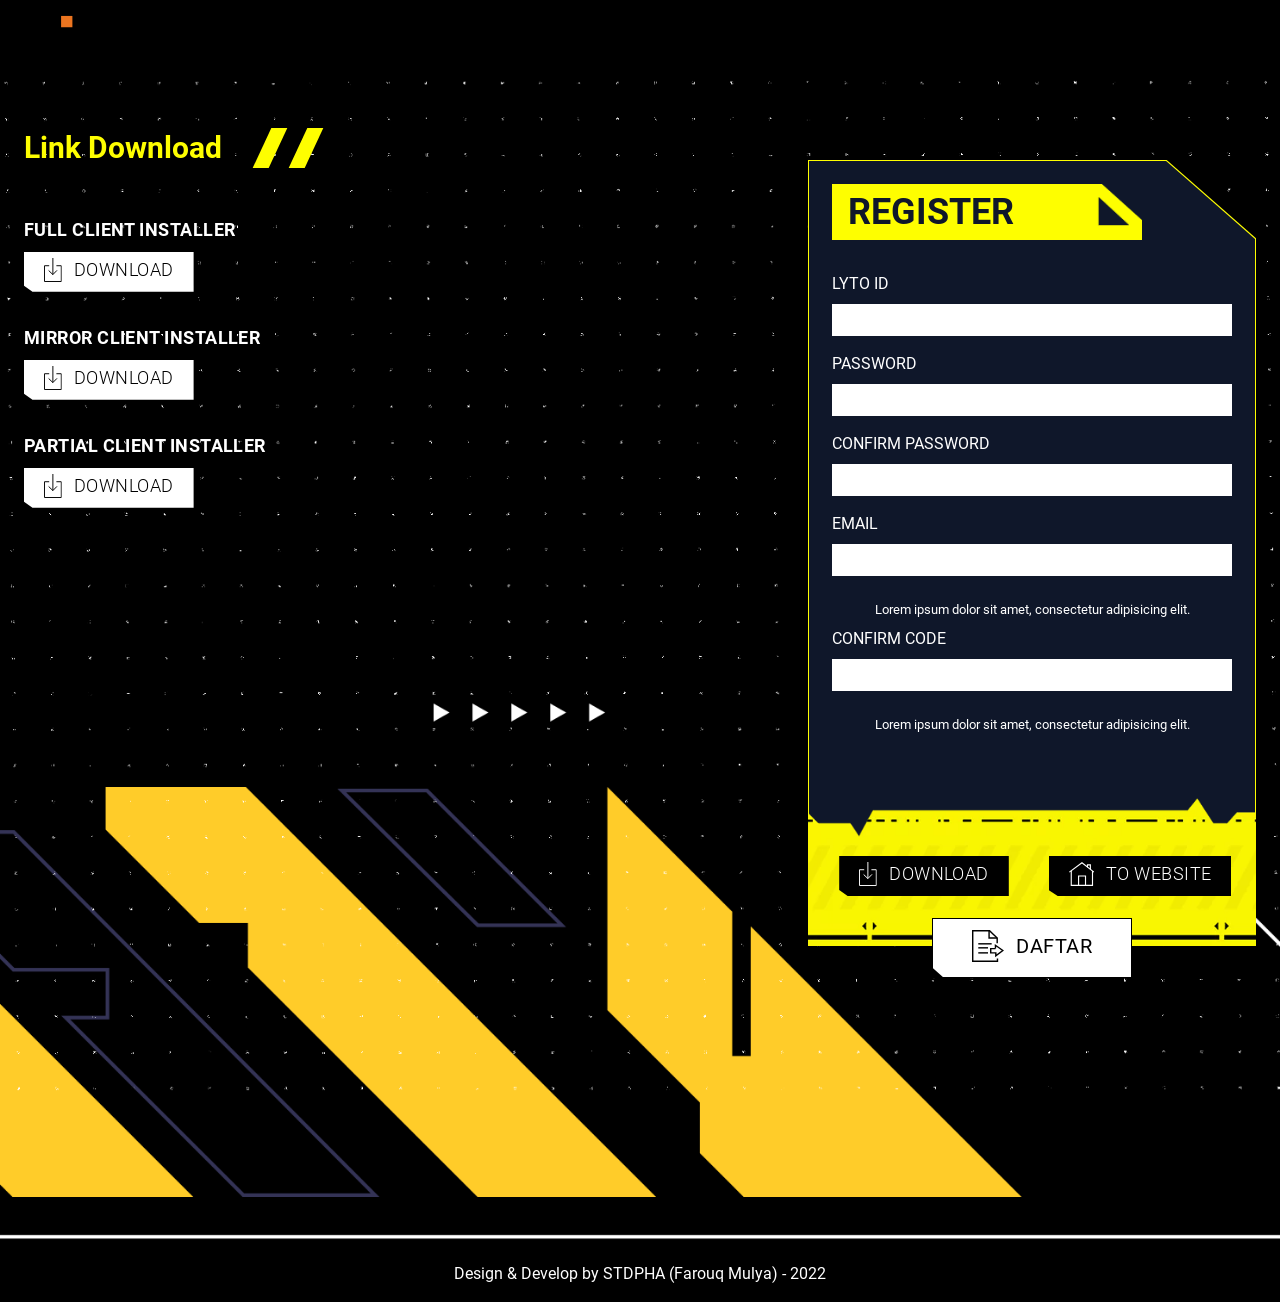
==== commit 08ab78fe: "change again" ====
--- a/index.html
+++ b/index.html
@@ -13,7 +13,7 @@
       <meta name="robots" content="index, follow" />
       <meta property="og:title" content="Display RF Remastered - Migrasi Server" />
       <meta property="og:description" content="RF Remastered adalah Game PC MMORPG legendaris RF Online berlisensi resmi dengan konten terbaru dan lengkap. Keseruan perang 3 bangsa dengan konsep teknologi modern dan futuristik." />
-      <meta property="og:image" content="preview.webp" />
+      <meta property="og:image" content="/preview.webp" />
       <meta property="og:url" content="https://stdarkpha.github.io/" />
       <meta property="og:type" content="website" />
       <meta property="og:site:name" content="Display RF Remastered - Migrasi Server" />
@@ -22,20 +22,20 @@
       <meta name="twitter:creator" content="@farouqsimabua" />
       <meta name="twitter:title" content="Display RF Remastered - Migrasi Server" />
       <meta name="twitter:description" content="RF Remastered adalah Game PC MMORPG legendaris RF Online berlisensi resmi dengan konten terbaru dan lengkap. Keseruan perang 3 bangsa dengan konsep teknologi modern dan futuristik." />
-      <meta name="twitter:image" content="preview.webp" />
-      <link rel="stylesheet" href="_nuxt/entry.CrA6kh6h.css" />
-      <link rel="stylesheet" href="_nuxt/swiper-vue.Bs3d9ZnH.css" />
-      <link rel="modulepreload" as="script" crossorigin href="_nuxt/B7G1RFPl.js" />
-      <link rel="modulepreload" as="script" crossorigin href="_nuxt/BvtpH4Ba.js" />
-      <link rel="prefetch" as="script" crossorigin href="_nuxt/WQcwRRAa.js" />
-      <link rel="prefetch" as="script" crossorigin href="_nuxt/CmkHg-S7.js" />
-      <link rel="prefetch" as="script" crossorigin href="_nuxt/DVPByApA.js" />
-      <link rel="prefetch" as="style" href="_nuxt/error-404.EzKNKnTL.css" />
-      <link rel="prefetch" as="script" crossorigin href="_nuxt/BAzejqF6.js" />
-      <link rel="prefetch" as="script" crossorigin href="_nuxt/D4pOwsJn.js" />
-      <link rel="prefetch" as="style" href="_nuxt/error-500.BOCRP2Ph.css" />
-      <link rel="prefetch" as="script" crossorigin href="_nuxt/BMh4frvu.js" />
-      <script type="module" src="_nuxt/B7G1RFPl.js" crossorigin></script>
+      <meta name="twitter:image" content="/preview.webp" />
+      <link rel="stylesheet" href="/_nuxt/entry.CrA6kh6h.css" />
+      <link rel="stylesheet" href="/_nuxt/swiper-vue.Bs3d9ZnH.css" />
+      <link rel="modulepreload" as="script" crossorigin href="/_nuxt/B7G1RFPl.js" />
+      <link rel="modulepreload" as="script" crossorigin href="/_nuxt/BvtpH4Ba.js" />
+      <link rel="prefetch" as="script" crossorigin href="/_nuxt/WQcwRRAa.js" />
+      <link rel="prefetch" as="script" crossorigin href="/_nuxt/CmkHg-S7.js" />
+      <link rel="prefetch" as="script" crossorigin href="/_nuxt/DVPByApA.js" />
+      <link rel="prefetch" as="style" href="/_nuxt/error-404.EzKNKnTL.css" />
+      <link rel="prefetch" as="script" crossorigin href="/_nuxt/BAzejqF6.js" />
+      <link rel="prefetch" as="script" crossorigin href="/_nuxt/D4pOwsJn.js" />
+      <link rel="prefetch" as="style" href="/_nuxt/error-500.BOCRP2Ph.css" />
+      <link rel="prefetch" as="script" crossorigin href="/_nuxt/BMh4frvu.js" />
+      <script type="module" src="/_nuxt/B7G1RFPl.js" crossorigin></script>
       <script id="unhead:payload" type="application/json">
          { "title": "Display RF Remastered - Migrasi Server" }
       </script>
@@ -48,7 +48,7 @@
       </script>
       <script>
          window.__NUXT__ = {};
-         window.__NUXT__.config = { public: { particles: { mode: "full", lazy: true }, aos: { duration: 1000 } }, app: { baseURL: "/", buildAssetsDir: "_nuxt/", cdnURL: "" } };
+         window.__NUXT__.config = { public: { particles: { mode: "full", lazy: true }, aos: { duration: 1000 } }, app: { baseURL: "/", buildAssetsDir: "/_nuxt/", cdnURL: "" } };
       </script>
    </body>
 </html>
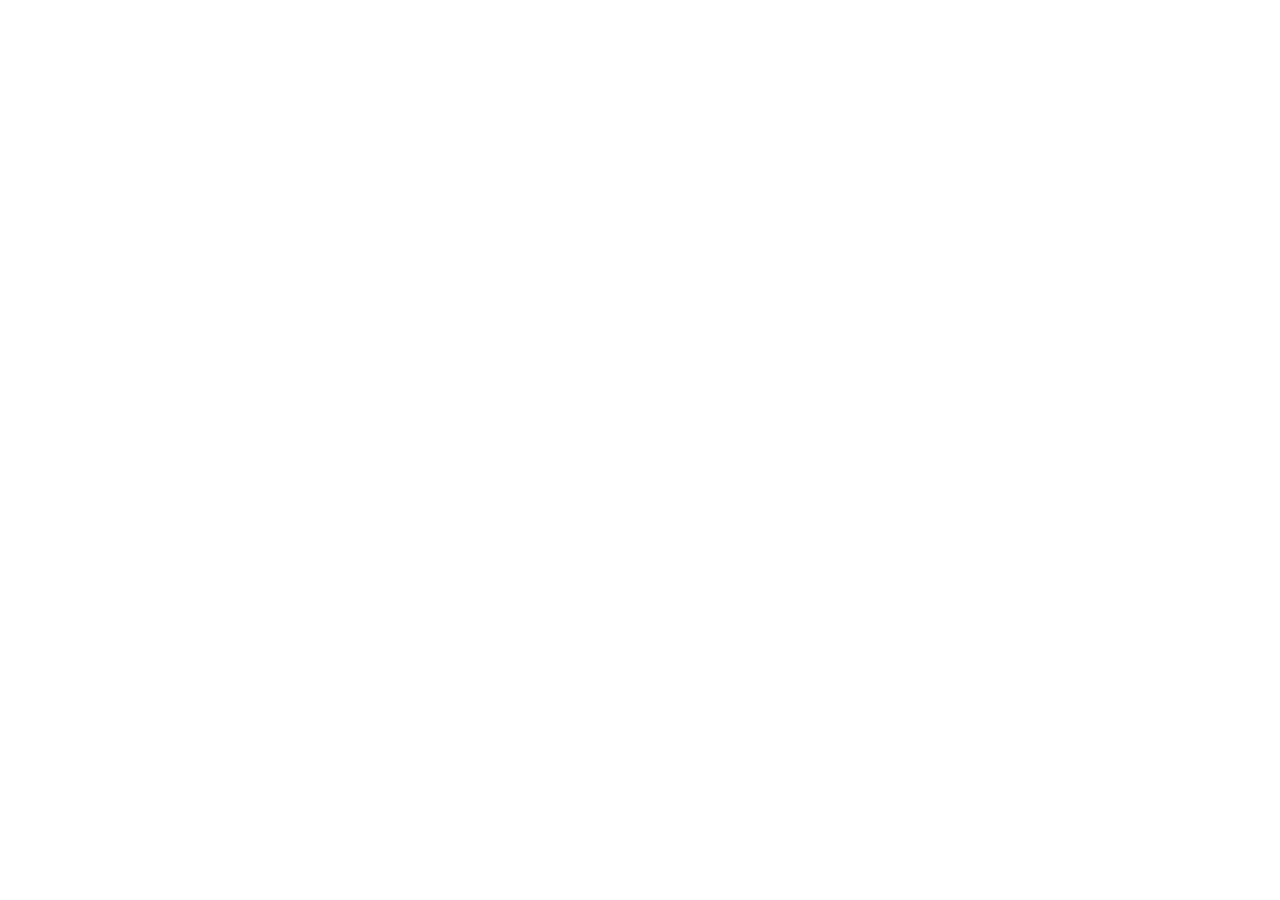
==== commit 21c68a25: "display path" ====
--- a/index.html
+++ b/index.html
@@ -13,7 +13,7 @@
       <meta name="robots" content="index, follow" />
       <meta property="og:title" content="Display RF Remastered - Migrasi Server" />
       <meta property="og:description" content="RF Remastered adalah Game PC MMORPG legendaris RF Online berlisensi resmi dengan konten terbaru dan lengkap. Keseruan perang 3 bangsa dengan konsep teknologi modern dan futuristik." />
-      <meta property="og:image" content="/preview.webp" />
+      <meta property="og:image" content="/display-rf/preview.webp" />
       <meta property="og:url" content="https://stdarkpha.github.io/" />
       <meta property="og:type" content="website" />
       <meta property="og:site:name" content="Display RF Remastered - Migrasi Server" />
@@ -22,20 +22,20 @@
       <meta name="twitter:creator" content="@farouqsimabua" />
       <meta name="twitter:title" content="Display RF Remastered - Migrasi Server" />
       <meta name="twitter:description" content="RF Remastered adalah Game PC MMORPG legendaris RF Online berlisensi resmi dengan konten terbaru dan lengkap. Keseruan perang 3 bangsa dengan konsep teknologi modern dan futuristik." />
-      <meta name="twitter:image" content="/preview.webp" />
-      <link rel="stylesheet" href="/_nuxt/entry.CrA6kh6h.css" />
-      <link rel="stylesheet" href="/_nuxt/swiper-vue.Bs3d9ZnH.css" />
-      <link rel="modulepreload" as="script" crossorigin href="/_nuxt/B7G1RFPl.js" />
-      <link rel="modulepreload" as="script" crossorigin href="/_nuxt/BvtpH4Ba.js" />
-      <link rel="prefetch" as="script" crossorigin href="/_nuxt/WQcwRRAa.js" />
-      <link rel="prefetch" as="script" crossorigin href="/_nuxt/CmkHg-S7.js" />
-      <link rel="prefetch" as="script" crossorigin href="/_nuxt/DVPByApA.js" />
-      <link rel="prefetch" as="style" href="/_nuxt/error-404.EzKNKnTL.css" />
-      <link rel="prefetch" as="script" crossorigin href="/_nuxt/BAzejqF6.js" />
-      <link rel="prefetch" as="script" crossorigin href="/_nuxt/D4pOwsJn.js" />
-      <link rel="prefetch" as="style" href="/_nuxt/error-500.BOCRP2Ph.css" />
-      <link rel="prefetch" as="script" crossorigin href="/_nuxt/BMh4frvu.js" />
-      <script type="module" src="/_nuxt/B7G1RFPl.js" crossorigin></script>
+      <meta name="twitter:image" content="/display-rf/preview.webp" />
+      <link rel="stylesheet" href="/display-rf/_nuxt/entry.CrA6kh6h.css" />
+      <link rel="stylesheet" href="/display-rf/_nuxt/swiper-vue.Bs3d9ZnH.css" />
+      <link rel="modulepreload" as="script" crossorigin href="/display-rf/_nuxt/DHg_BvcL.js" />
+      <link rel="modulepreload" as="script" crossorigin href="/display-rf/_nuxt/BvtpH4Ba.js" />
+      <link rel="prefetch" as="script" crossorigin href="/display-rf/_nuxt/BJDr4Mx4.js" />
+      <link rel="prefetch" as="script" crossorigin href="/display-rf/_nuxt/CFfFaRag.js" />
+      <link rel="prefetch" as="script" crossorigin href="/display-rf/_nuxt/D555LVt2.js" />
+      <link rel="prefetch" as="style" href="/display-rf/_nuxt/error-404.EzKNKnTL.css" />
+      <link rel="prefetch" as="script" crossorigin href="/display-rf/_nuxt/BC9jLj0j.js" />
+      <link rel="prefetch" as="script" crossorigin href="/display-rf/_nuxt/CCxsOAYt.js" />
+      <link rel="prefetch" as="style" href="/display-rf/_nuxt/error-500.BOCRP2Ph.css" />
+      <link rel="prefetch" as="script" crossorigin href="/display-rf/_nuxt/AWzWDgrF.js" />
+      <script type="module" src="/display-rf/_nuxt/DHg_BvcL.js" crossorigin></script>
       <script id="unhead:payload" type="application/json">
          { "title": "Display RF Remastered - Migrasi Server" }
       </script>
@@ -48,7 +48,7 @@
       </script>
       <script>
          window.__NUXT__ = {};
-         window.__NUXT__.config = { public: { particles: { mode: "full", lazy: true }, aos: { duration: 1000 } }, app: { baseURL: "/", buildAssetsDir: "/_nuxt/", cdnURL: "" } };
+         window.__NUXT__.config = { public: { particles: { mode: "full", lazy: true }, aos: { duration: 1000 } }, app: { baseURL: "/display-rf/", buildAssetsDir: "/_nuxt/", cdnURL: "" } };
       </script>
    </body>
 </html>
